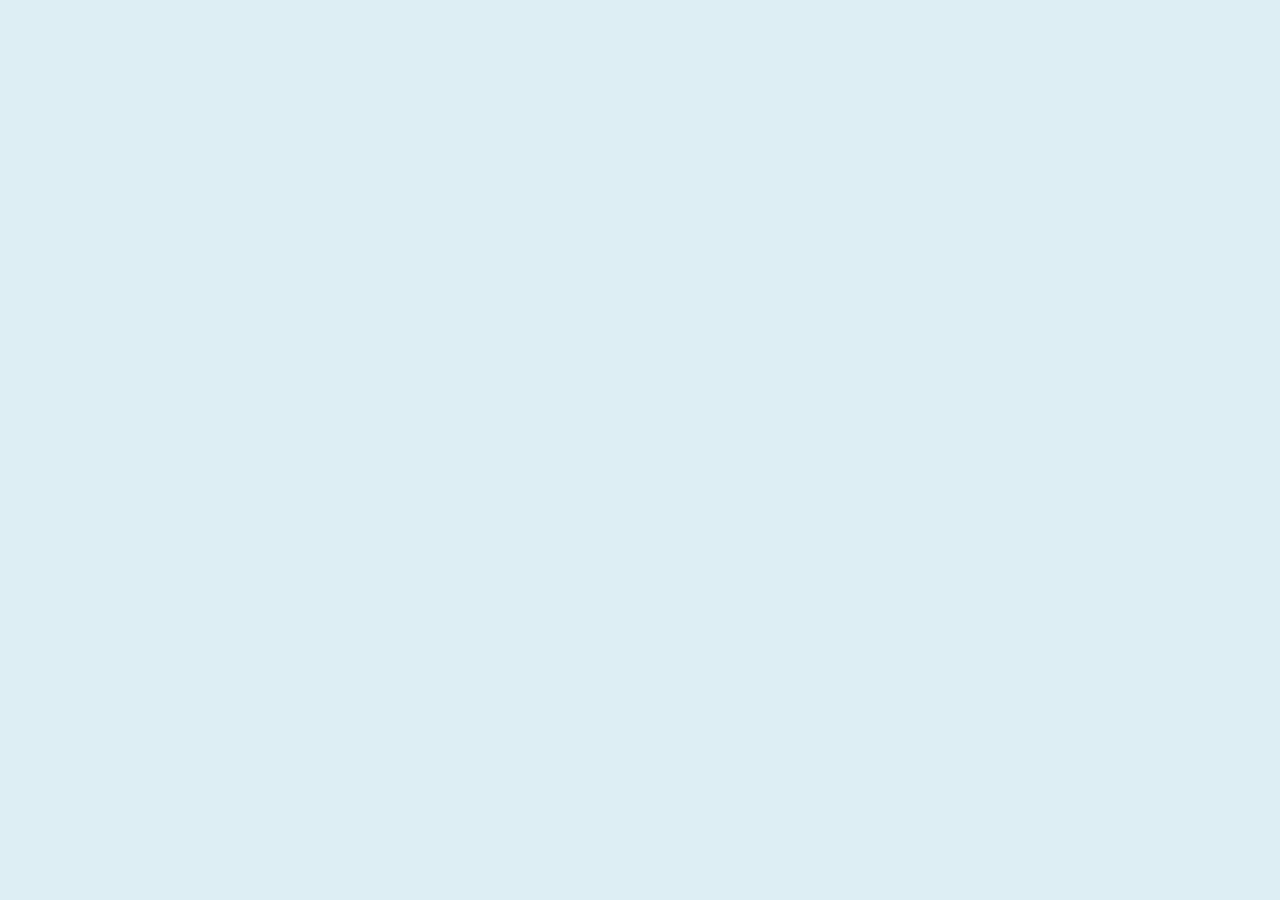
==== JavaScript/Benzene-Notes/index.html @ 560c8592 "Starting new notes making app" ====
<!DOCTYPE html>
<html lang="en">
<head>
    <meta charset="UTF-8">
    <meta name="viewport" content="width=device-width, initial-scale=1.0">
    <link rel="stylesheet" href="style.css">
    <title>Benzene Notes</title>
</head>
<body>
    

    <script src="script.js"></script>
</body>
</html>
---- JavaScript/Benzene-Notes/style.css ----
*{
    margin: 0;
    padding: 0;
    box-sizing: border-box;
}

:root{
    /* Background Color */
    --bg-light: rgb(221, 238, 244);
}

html,body{
    height: 100vh;
    width: 100vw;
}
body{
    background-color: var(--bg-light);
}
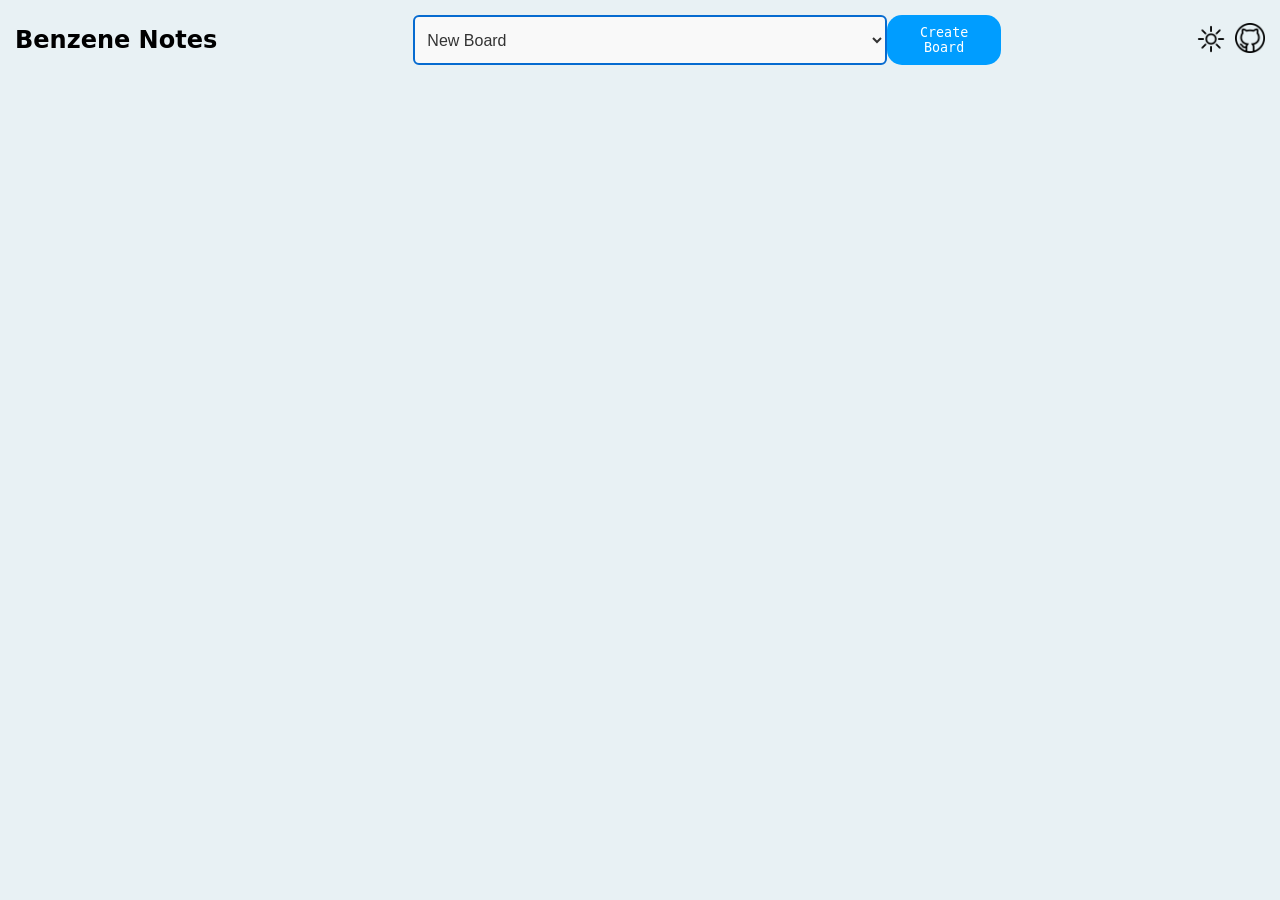
==== commit ebe2a8b8: "Navbar done (only html and css)" ====
--- a/JavaScript/Benzene-Notes/index.html
+++ b/JavaScript/Benzene-Notes/index.html
@@ -7,7 +7,32 @@
     <title>Benzene Notes</title>
 </head>
 <body>
-    
+    <!-- /* -----------Navbar---------- */ -->
+    <nav>
+        <h2>Benzene Notes</h2>
+        <div class="board-selector-container">
+            <select name="boards" id="boards" class="board-selector">
+                <option value="New Board">New Board</option>
+                <option value="New dsd">safBoard</option>
+                <option value="New saafsrd">fefe</option>
+            </select>
+            <button class="create-btn" id="boardCreateBtn">Create Board</button>
+        </div>
+        <div class="nav-right">
+            <button class="light-mode-btn" id="themeBtn"><img width="28" src="./assets/brightness.png" alt="Theme toogle button"></button>
+            <a href="https://github.com/madarame-rafiq" target="_blank"><img src="./assets/github.png" alt="Github icon" width="30"></a>
+        </div>
+    </nav>
+
+
+<!-- /* ------new board maker------ */ -->
+ <div class="new-board-maker-container">
+     <div class="new-board-maker">
+         <input type="text" placeholder="Enter board name" class="input-board-name">
+         <button class="create-btn">Create</button>
+        </div>
+        <div class="transparent-bg"></div>
+ </div>
 
     <script src="script.js"></script>
 </body>
--- a/JavaScript/Benzene-Notes/style.css
+++ b/JavaScript/Benzene-Notes/style.css
@@ -6,7 +6,21 @@
 
 :root{
     /* Background Color */
-    --bg-light: rgb(221, 238, 244);
+    --bg-light: rgb(232, 241, 244);
+    --create-btn-bg: rgb(0, 157, 255);
+
+
+    /* Color */
+    --light-blue: ;
+
+
+    /* Space */
+    --s-size: 5px;
+    --x-size: 10px;
+    --l-size: 15px;
+    --xl-size: 20px;
+    --xxl-size: 25px;
+    --xxxl-size: 30px;
 }
 
 html,body{
@@ -15,4 +29,109 @@
 }
 body{
     background-color: var(--bg-light);
+    font-family: system-ui, -apple-system, BlinkMacSystemFont, 'Segoe UI', Roboto, Oxygen, Ubuntu, Cantarell, 'Open Sans', 'Helvetica Neue', sans-serif;
+    position: relative;
+}
+
+
+
+/* -----------Navbar---------- */
+nav{
+    display: flex;
+    width: 100vw;
+    justify-content: space-between;
+    align-items: center;
+    padding: var(--l-size) var(--l-size);
+}
+
+.board-selector-container{
+    width: 47%;
+    display: flex;
+    justify-content: space-between;
+}
+
+.board-selector{
+    width: 83%;
+    padding: 8px;
+    font-size: 16px;
+    border: 2px solid #066bd0;
+    border-radius: 6px;
+    background-color: #f9f9f9;
+    color: #333;
+    outline: none;
+}
+
+option {
+    padding: var(--l-size) var(--l-size);
+    background-color: rgb(244, 240, 240);
+}
+
+.create-btn{
+    padding: var(--x-size) var(--x-size);
+    background-color: var(--create-btn-bg);
+    border-radius: var(--l-size);
+    cursor: pointer;
+    border: none;
+    outline: none;
+    color: white;
+    font-family: monospace;
+    font-weight: 400;
+}
+.create-btn:hover{
+    border: solid black 1px;
+}
+
+
+.nav-right{
+    display: flex;
+    justify-content: center;
+    align-items: center;
+    gap: 10px;
+}
+.light-mode-btn{
+    border: none;
+    border-radius: var(--s-size);
+    background-color: transparent;
+    cursor: pointer;
+}
+
+
+
+/* ------new board maker------ */
+.new-board-maker-container{
+    position: fixed;
+    top: 0;
+    left: 0;
+   display: none;
+   justify-content: center;
+   align-items: center;
+    height: 100%;
+    width: 100%;
+    z-index: 999;
+}
+.transparent-bg{
+    height: 100%;
+    width: 100%;
+    background-color: rgba(0, 0, 0, 0.56);
+    position: absolute;
+    z-index: 1;
+}
+.new-board-maker{
+    padding: var(--xxl-size) var(--xxl-size);
+    position: relative;
+    z-index: 2;
+    display: flex;
+    flex-direction: column;
+    gap: 10px;
+    background-color: white;
+    border-radius: var(--l-size);
+}
+.input-board-name{
+    outline: none;
+    border: solid 2px rgb(0, 115, 255);
+    padding: var(--l-size) var(--x-size);
+    border-radius: var(--x-size);
+}
+.show-new-board-maker{
+    display: flex;
 }
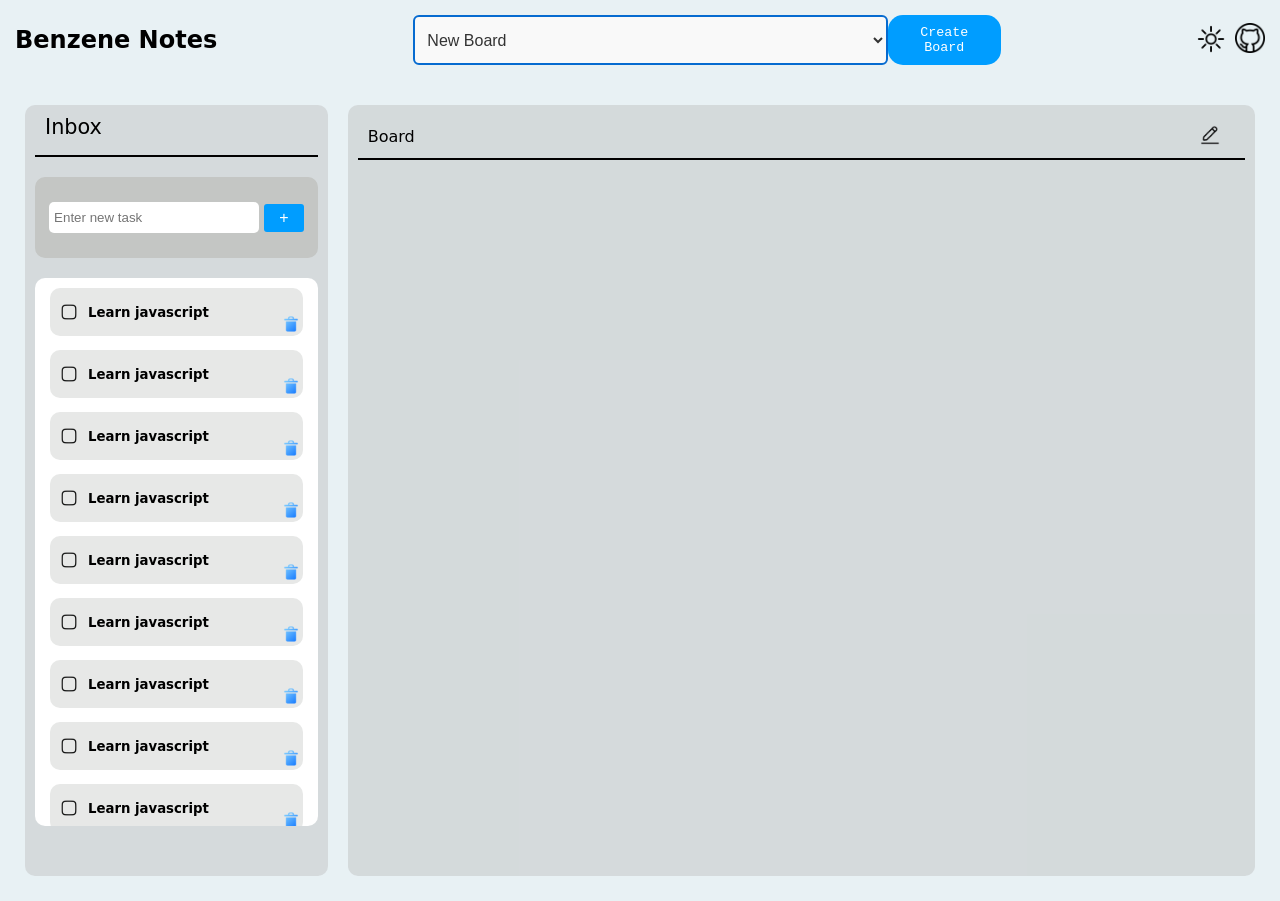
==== commit 901a5f7b: "html and css of inbox" ====
--- a/JavaScript/Benzene-Notes/index.html
+++ b/JavaScript/Benzene-Notes/index.html
@@ -34,6 +34,98 @@
         <div class="transparent-bg"></div>
  </div>
 
+
+
+ <main>
+    <div class="inbox">
+        <div class="heading" style="font-size: 1.3rem; padding-bottom: 16px;">Inbox</div>
+        <div class="new-task">
+            <input type="text" placeholder="Enter new task" class="input-new-task" >
+            <button class="create-task-btn">+</button>
+        </div>
+
+        <div class="inbox-task-container">
+            <div class="task">
+                <img class="task-btn" width="18" src="./assets/unchecked.png" alt="inchecked">
+            
+                <h5>Learn javascript</h5>
+            
+                <button class="task-btn"><img class="delete-btn" src="./assets/trash.png"  alt="Delete task"></button>
+            </div>
+            <div class="task">
+                <img class="task-btn" width="18" src="./assets/unchecked.png" alt="inchecked">
+            
+                <h5>Learn javascript</h5>
+            
+                <button class="task-btn"><img class="delete-btn" src="./assets/trash.png"  alt="Delete task"></button>
+            </div>
+            <div class="task">
+                <img class="task-btn" width="18" src="./assets/unchecked.png" alt="inchecked">
+            
+                <h5>Learn javascript</h5>
+            
+                <button class="task-btn"><img class="delete-btn" src="./assets/trash.png"  alt="Delete task"></button>
+            </div>
+            <div class="task">
+                <img class="task-btn" width="18" src="./assets/unchecked.png" alt="inchecked">
+            
+                <h5>Learn javascript</h5>
+            
+                <button class="task-btn"><img class="delete-btn" src="./assets/trash.png"  alt="Delete task"></button>
+            </div>
+            <div class="task">
+                <img class="task-btn" width="18" src="./assets/unchecked.png" alt="inchecked">
+            
+                <h5>Learn javascript</h5>
+            
+                <button class="task-btn"><img class="delete-btn" src="./assets/trash.png"  alt="Delete task"></button>
+            </div>
+            <div class="task">
+                <img class="task-btn" width="18" src="./assets/unchecked.png" alt="inchecked">
+            
+                <h5>Learn javascript</h5>
+            
+                <button class="task-btn"><img class="delete-btn" src="./assets/trash.png"  alt="Delete task"></button>
+            </div>
+            <div class="task">
+                <img class="task-btn" width="18" src="./assets/unchecked.png" alt="inchecked">
+            
+                <h5>Learn javascript</h5>
+            
+                <button class="task-btn"><img class="delete-btn" src="./assets/trash.png"  alt="Delete task"></button>
+            </div>
+            <div class="task">
+                <img class="task-btn" width="18" src="./assets/unchecked.png" alt="inchecked">
+            
+                <h5>Learn javascript</h5>
+            
+                <button class="task-btn"><img class="delete-btn" src="./assets/trash.png"  alt="Delete task"></button>
+            </div>
+            <div class="task">
+                <img class="task-btn" width="18" src="./assets/unchecked.png" alt="inchecked">
+            
+                <h5>Learn javascript</h5>
+            
+                <button class="task-btn"><img class="delete-btn" src="./assets/trash.png"  alt="Delete task"></button>
+            </div>
+            <div class="task">
+                <img class="task-btn" width="18" src="./assets/unchecked.png" alt="inchecked">
+            
+                <h5>Learn javascript</h5>
+            
+                <button class="task-btn"><img class="delete-btn" src="./assets/trash.png"  alt="Delete task"></button>
+            </div>
+        </div>
+    </div>
+    
+
+    <div class="board">
+        <div class="heading"><span id="boardName">Board</span>
+            <button class="edit-btn"><img width="20" src="./assets/edit-text.png" alt="edit button"></button>
+        </div>
+        
+    </div>
+ </main>
     <script src="script.js"></script>
 </body>
 </html>
--- a/JavaScript/Benzene-Notes/style.css
+++ b/JavaScript/Benzene-Notes/style.css
@@ -8,6 +8,7 @@
     /* Background Color */
     --bg-light: rgb(232, 241, 244);
     --create-btn-bg: rgb(0, 157, 255);
+    --inbox-board-bg: #bab9b96a;
 
 
     /* Color */
@@ -134,4 +135,124 @@
 }
 .show-new-board-maker{
     display: flex;
+}
+
+
+
+
+/* ------main----- */
+main{
+    /* background-color: rgb(98, 0, 0); */
+    padding: var(--xxl-size) var(--xxl-size);
+    display: flex;
+    width: 100%;
+    gap: 20px;
+    height: 91.2%;
+}
+
+.inbox{
+    background-color: var(--inbox-board-bg);
+    height: 100%;
+    width: 25%;    
+    padding: var(--x-size) var(--x-size);
+    border-radius: var(--x-size);
+}
+
+.board{
+    background-color: var(--inbox-board-bg);
+    height: 100%;
+    width: 75%;
+    border-radius: var(--x-size);
+    padding: var(--x-size) var(--x-size);
+}
+
+.heading{
+    border-bottom: solid 2px black;
+    display: flex;
+    justify-content: space-between;
+    align-items: center;
+    padding: 0 var(--x-size);
+}
+.edit-btn{
+    background-color: transparent;
+    border: none;
+    margin: 0;
+    cursor: pointer;
+    outline: none;
+    padding: var(--x-size) var(--l-size);
+    /* width: 10px; */
+}
+
+
+
+
+/* ------create new task------ */
+.new-task{
+    width: 100%;
+    display: flex;
+    align-items: center;
+    background-color: rgb(196, 198, 196);
+    border-radius: var(--x-size);
+    justify-content: center;
+    gap: 5px;
+    padding: var(--xxl-size) var(--x-size);
+    margin-top: 20px;
+}
+.input-new-task{
+    width: 80%;
+    height: 31px;
+    outline: none;
+    border: none;
+    border-radius: var(--s-size);
+    padding: var(--x-size) var(--s-size);
+}
+.create-task-btn{
+    color: white;
+    font-size: 1rem;
+    padding: var(--s-size) var(--l-size);
+    border: none;
+    border-radius: 3px;
+    background-color: var(--create-btn-bg
+    );
+    cursor: pointer;
+}
+.create-task-btn:hover{
+    background-color: #066bd0;
+}
+
+/* inbox-task-container */
+.inbox-task-container{
+    height: 73%;
+    margin-top: 20px;
+    border-radius: var(--x-size);
+    background-color: white;
+    display: flex;
+    flex-direction: column;
+    gap: 14px;
+    padding: var(--x-size) var(--l-size);
+    overflow-y: auto;
+}
+
+.task{
+    background-color: rgb(231, 232, 231);
+    padding: var(--l-size) var(--x-size);
+    display: flex;
+    align-items: center;
+    border-radius: var(--x-size);
+    cursor: grab;
+    position: relative;
+    gap:10px;
+}
+.task-btn{
+    border: none;
+    outline: none;
+    background-color: transparent;
+    cursor: pointer;
+}
+.delete-btn{
+    position: absolute;
+    bottom: 4px;
+    right: 4px;
+    cursor: pointer;
+    width: 16px;
 }
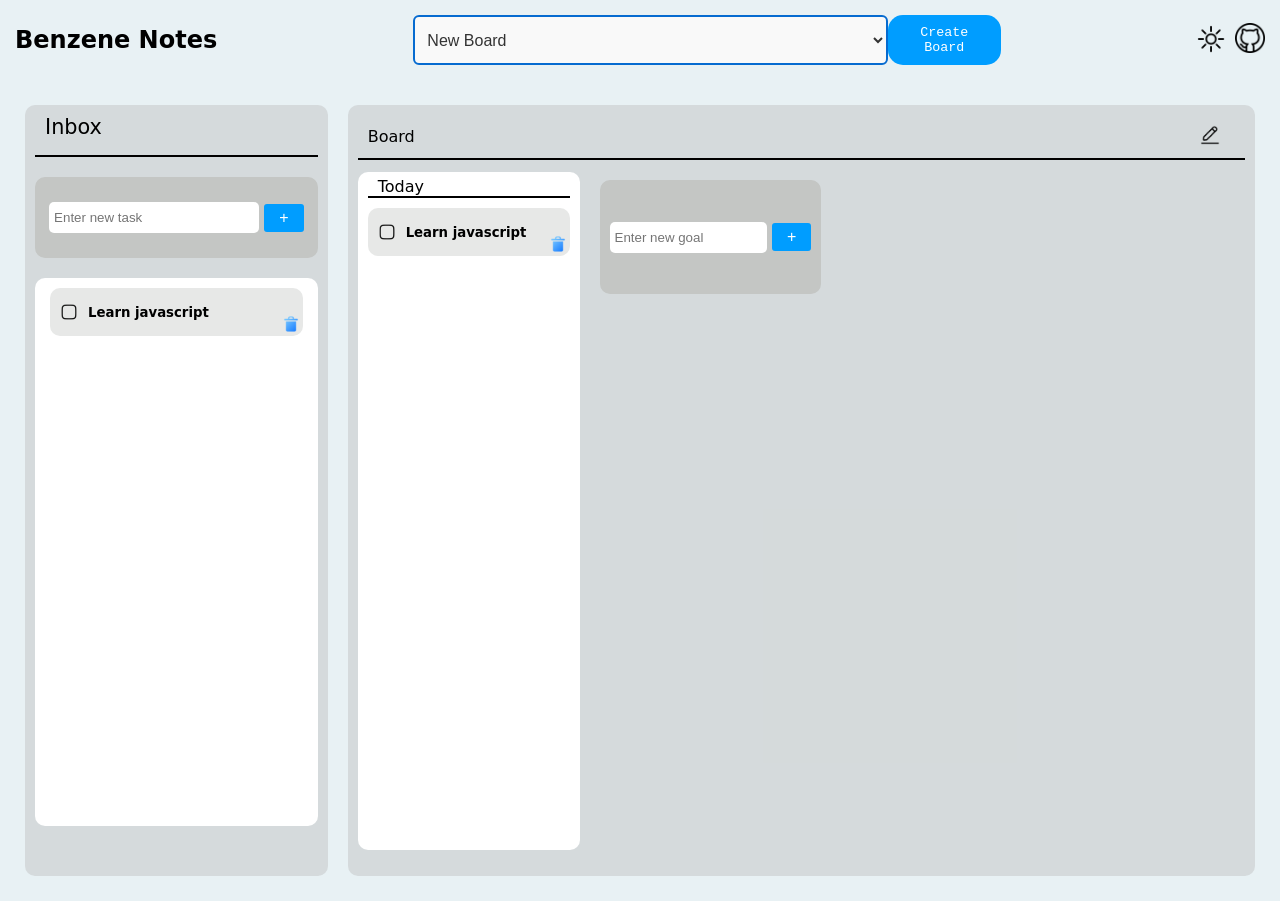
==== commit 3e116696: "UI done" ====
--- a/JavaScript/Benzene-Notes/index.html
+++ b/JavaScript/Benzene-Notes/index.html
@@ -39,6 +39,7 @@
  <main>
     <div class="inbox">
         <div class="heading" style="font-size: 1.3rem; padding-bottom: 16px;">Inbox</div>
+
         <div class="new-task">
             <input type="text" placeholder="Enter new task" class="input-new-task" >
             <button class="create-task-btn">+</button>
@@ -52,69 +53,7 @@
             
                 <button class="task-btn"><img class="delete-btn" src="./assets/trash.png"  alt="Delete task"></button>
             </div>
-            <div class="task">
-                <img class="task-btn" width="18" src="./assets/unchecked.png" alt="inchecked">
             
-                <h5>Learn javascript</h5>
-            
-                <button class="task-btn"><img class="delete-btn" src="./assets/trash.png"  alt="Delete task"></button>
-            </div>
-            <div class="task">
-                <img class="task-btn" width="18" src="./assets/unchecked.png" alt="inchecked">
-            
-                <h5>Learn javascript</h5>
-            
-                <button class="task-btn"><img class="delete-btn" src="./assets/trash.png"  alt="Delete task"></button>
-            </div>
-            <div class="task">
-                <img class="task-btn" width="18" src="./assets/unchecked.png" alt="inchecked">
-            
-                <h5>Learn javascript</h5>
-            
-                <button class="task-btn"><img class="delete-btn" src="./assets/trash.png"  alt="Delete task"></button>
-            </div>
-            <div class="task">
-                <img class="task-btn" width="18" src="./assets/unchecked.png" alt="inchecked">
-            
-                <h5>Learn javascript</h5>
-            
-                <button class="task-btn"><img class="delete-btn" src="./assets/trash.png"  alt="Delete task"></button>
-            </div>
-            <div class="task">
-                <img class="task-btn" width="18" src="./assets/unchecked.png" alt="inchecked">
-            
-                <h5>Learn javascript</h5>
-            
-                <button class="task-btn"><img class="delete-btn" src="./assets/trash.png"  alt="Delete task"></button>
-            </div>
-            <div class="task">
-                <img class="task-btn" width="18" src="./assets/unchecked.png" alt="inchecked">
-            
-                <h5>Learn javascript</h5>
-            
-                <button class="task-btn"><img class="delete-btn" src="./assets/trash.png"  alt="Delete task"></button>
-            </div>
-            <div class="task">
-                <img class="task-btn" width="18" src="./assets/unchecked.png" alt="inchecked">
-            
-                <h5>Learn javascript</h5>
-            
-                <button class="task-btn"><img class="delete-btn" src="./assets/trash.png"  alt="Delete task"></button>
-            </div>
-            <div class="task">
-                <img class="task-btn" width="18" src="./assets/unchecked.png" alt="inchecked">
-            
-                <h5>Learn javascript</h5>
-            
-                <button class="task-btn"><img class="delete-btn" src="./assets/trash.png"  alt="Delete task"></button>
-            </div>
-            <div class="task">
-                <img class="task-btn" width="18" src="./assets/unchecked.png" alt="inchecked">
-            
-                <h5>Learn javascript</h5>
-            
-                <button class="task-btn"><img class="delete-btn" src="./assets/trash.png"  alt="Delete task"></button>
-            </div>
         </div>
     </div>
     
@@ -124,6 +63,30 @@
             <button class="edit-btn"><img width="20" src="./assets/edit-text.png" alt="edit button"></button>
         </div>
         
+        <div class="GOALS">
+            <div class="goal-container">
+                <div class="heading"><span id="goalName">Today</span></div>
+    
+                <div class="goal">
+                    <img class="task-btn" width="18" src="./assets/unchecked.png" alt="inchecked">
+                
+                    <h5>Learn javascript</h5>
+                
+                    <button class="task-btn"><img class="delete-btn" src="./assets/trash.png"  alt="Delete task"></button>
+                </div>
+            </div>
+
+
+
+
+
+             <div class="new-goal">
+                <input type="text" placeholder="Enter new goal" class="input-new-goal" >
+                <button class="create-task-btn" id="createGoal">+</button>
+            </div>
+        </div>
+
+
     </div>
  </main>
     <script src="script.js"></script>
--- a/JavaScript/Benzene-Notes/style.css
+++ b/JavaScript/Benzene-Notes/style.css
@@ -164,6 +164,8 @@
     width: 75%;
     border-radius: var(--x-size);
     padding: var(--x-size) var(--x-size);
+overflow-y: hidden;
+
 }
 
 .heading{
@@ -255,4 +257,103 @@
     right: 4px;
     cursor: pointer;
     width: 16px;
+}
+
+
+
+
+
+/* ------board------ */
+
+.goal-container{
+    min-width: 25%;
+    display: flex;
+    height: 95%;
+    flex-direction: column;
+    background-color: white;
+    border-radius: 10px;
+    margin-top: 12px;
+    /* overflow-y: auto; */
+    padding: var(--s-size) var(--x-size);
+}
+/* .goal-container{
+    height: 73%;
+    margin-top: 20px;
+    border-radius: var(--x-size);
+    background-color: white;
+    display: flex;
+    flex-direction: column;
+    gap: 14px;
+    padding: var(--x-size) var(--l-size);
+  
+} */
+
+.goal{
+    background-color: rgb(231, 232, 231);
+    padding: var(--l-size) var(--x-size);
+    display: flex;
+    align-items: center;
+    border-radius: var(--x-size);
+    cursor: grab;
+    position: relative;
+    margin-top: 10px;
+    gap:10px;
+}
+.task-btn{
+    border: none;
+    outline: none;
+    background-color: transparent;
+    cursor: pointer;
+}
+.delete-btn{
+    position: absolute;
+    bottom: 4px;
+    right: 4px;
+    cursor: pointer;
+    width: 16px;
+}
+
+
+/* -----*********--- */
+.GOALS{
+    display: flex;
+    gap: 20px;
+    overflow-x: auto;
+    height: 95%;
+    /* background-color: green; */
+}
+
+/* ---create new goal----- */
+.new-goal{
+    width: 25%;
+    display: flex;
+    height: 16%;
+    align-items: center;
+    background-color: rgb(196, 198, 196);
+    border-radius: var(--x-size);
+    justify-content: center;
+    gap: 5px;
+    padding: var(--xxl-size) var(--x-size);
+    margin-top: 20px;
+}
+.input-new-goal{
+    width: 80%;
+    height: 31px;
+    outline: none;
+    border: none;
+    border-radius: var(--s-size);
+    padding: var(--x-size) var(--s-size);
+}
+.create-task-btn{
+    color: white;
+    font-size: 1rem;
+    padding: var(--s-size) var(--l-size);
+    border: none;
+    border-radius: 3px;
+    background-color: var(--create-btn-bg
+    );
+    cursor: pointer;
+}
+.create-task-btn:hover{
+    background-color: #066bd0;
 }
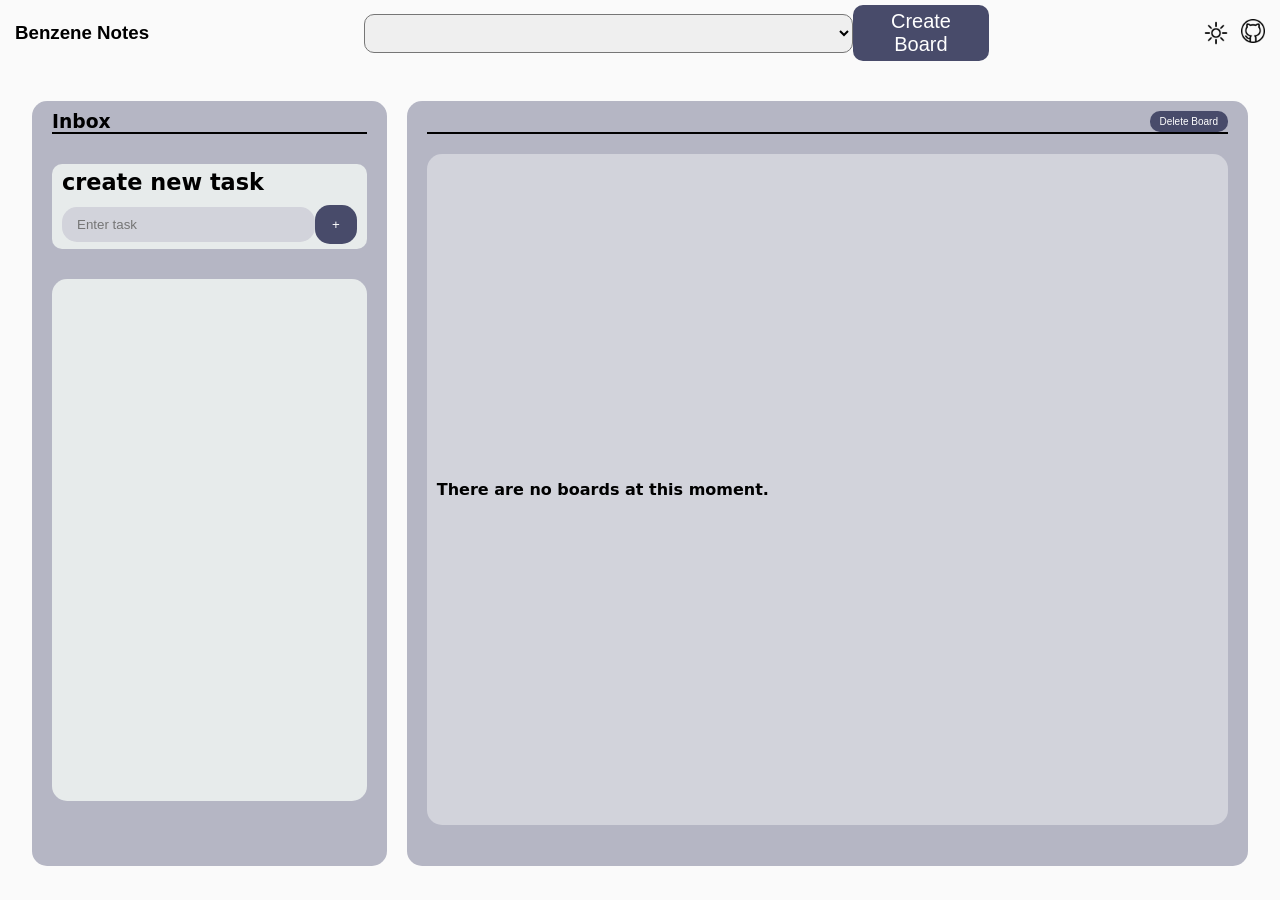
==== commit 655c52cd: "Completed Benzene Notes" ====
--- a/JavaScript/Benzene-Notes/index.html
+++ b/JavaScript/Benzene-Notes/index.html
@@ -7,88 +7,84 @@
     <title>Benzene Notes</title>
 </head>
 <body>
-    <!-- /* -----------Navbar---------- */ -->
+    <!-- //Navbar -->
     <nav>
-        <h2>Benzene Notes</h2>
-        <div class="board-selector-container">
-            <select name="boards" id="boards" class="board-selector">
-                <option value="New Board">New Board</option>
-                <option value="New dsd">safBoard</option>
-                <option value="New saafsrd">fefe</option>
-            </select>
-            <button class="create-btn" id="boardCreateBtn">Create Board</button>
+        <h3 id="navHeading">Benzene Notes</h3>
+
+        <div class="select-container">
+            <select id="myBoards"></select>
+
+            <button class="create-btn" id="createBoard" onclick="newBoardOn()">Create Board</button>
         </div>
+
         <div class="nav-right">
-            <button class="light-mode-btn" id="themeBtn"><img width="28" src="./assets/brightness.png" alt="Theme toogle button"></button>
-            <a href="https://github.com/madarame-rafiq" target="_blank"><img src="./assets/github.png" alt="Github icon" width="30"></a>
+            <img src="./assets/brightness.png" alt="Theme toggle" width="24" id="toggleThemeBtn">
+            <a href="https://github.com/madarame-rafiq/" target="_blank" id="githubLogo"><img src="./assets/github.png" alt="Github logo" width="24"></a>
         </div>
     </nav>
 
+    <!-- //Contains inbox and board -->
+    <main>
 
-<!-- /* ------new board maker------ */ -->
- <div class="new-board-maker-container">
-     <div class="new-board-maker">
-         <input type="text" placeholder="Enter board name" class="input-board-name">
-         <button class="create-btn">Create</button>
-        </div>
-        <div class="transparent-bg"></div>
- </div>
-
-
-
- <main>
-    <div class="inbox">
-        <div class="heading" style="font-size: 1.3rem; padding-bottom: 16px;">Inbox</div>
-
-        <div class="new-task">
-            <input type="text" placeholder="Enter new task" class="input-new-task" >
-            <button class="create-task-btn">+</button>
-        </div>
-
-        <div class="inbox-task-container">
-            <div class="task">
-                <img class="task-btn" width="18" src="./assets/unchecked.png" alt="inchecked">
+        <!-- //Inbox -->
+        <div class="inbox">
+            <!-- //heading -->
+            <div class="top">
+                <h3>Inbox</h3>
+            </div>
             
-                <h5>Learn javascript</h5>
-            
-                <button class="task-btn"><img class="delete-btn" src="./assets/trash.png"  alt="Delete task"></button>
+            <!-- //Creatting new task -->
+            <div class="create-task">
+                <h4>create new task</h4>
+                <div class="newtask-container">
+                    <input type="text" id="newTaskInput" placeholder="Enter task">
+                    <button class="create-btn" id="createTask">+</button>
+                </div>
+            </div>
+            <!-- //Will contain all the tasks in inbox -->
+            <div class="task-container">
+                
             </div>
             
         </div>
-    </div>
-    
+        
+        <!-- //Board -->
+        <div class="board">
+            <!-- //heading -->
+             <div class="top">
+                 <h3 id="boardHeading"></h3>
+                 <button id="deleteBoardBtn" class="create-btn">Delete Board</button>
+             </div>
 
-    <div class="board">
-        <div class="heading"><span id="boardName">Board</span>
-            <button class="edit-btn"><img width="20" src="./assets/edit-text.png" alt="edit button"></button>
-        </div>
-        
-        <div class="GOALS">
-            <div class="goal-container">
-                <div class="heading"><span id="goalName">Today</span></div>
-    
-                <div class="goal">
-                    <img class="task-btn" width="18" src="./assets/unchecked.png" alt="inchecked">
+             <!-- //contains all the goals -->
+              <div class="goal-container">
                 
-                    <h5>Learn javascript</h5>
-                
-                    <button class="task-btn"><img class="delete-btn" src="./assets/trash.png"  alt="Delete task"></button>
-                </div>
-            </div>
+            
+                <!-- //Create new goal -->
+                    <!-- <div class="create-goal">
+                        <h4>create new goal</h4>
+                        <div class="newgoal-container">
+                            <input type="text" id="newGoalInput" placeholder="Enter goal">
+                            <button class="create-btn" id="createGoal">+</button>
+                        </div>
+                    </div> -->
+              </div>
+
+         </div>
+
+    </main>
 
 
+    <div class="newboardContainer">
+        <div class="bg" onclick="newBoardOff()"></div>
+        <div class="createNewBoard">
+            <input type="text" placeholder="Enter board name" id="newBoardInput">
+            <button class="create-btn" id="newBoard" onclick="createBoard()">Create</button>
+        </div>
+
+    </div>
 
 
-
-             <div class="new-goal">
-                <input type="text" placeholder="Enter new goal" class="input-new-goal" >
-                <button class="create-task-btn" id="createGoal">+</button>
-            </div>
-        </div>
-
-
-    </div>
- </main>
     <script src="script.js"></script>
 </body>
 </html>
--- a/JavaScript/Benzene-Notes/style.css
+++ b/JavaScript/Benzene-Notes/style.css
@@ -6,354 +6,291 @@
 
 :root{
     /* Background Color */
-    --bg-light: rgb(232, 241, 244);
-    --create-btn-bg: rgb(0, 157, 255);
-    --inbox-board-bg: #bab9b96a;
-
-
-    /* Color */
-    --light-blue: ;
+    --light-bg: #FAFAFA;
+    --create-btn-bg: #484B6A;
+    --inboxAndGoals-bg-light: #a7a8b9d3;
+
 
 
     /* Space */
-    --s-size: 5px;
-    --x-size: 10px;
-    --l-size: 15px;
-    --xl-size: 20px;
-    --xxl-size: 25px;
-    --xxxl-size: 30px;
-}
-
-html,body{
+    --s-space: 5px;
+    --x-space: 10px;
+    --l-space: 15px;
+    --xl-space: 20px;
+    --xxl-space: 25px;
+    --xxxl-space: 30px;
+}
+
+html,
+body{
     height: 100vh;
     width: 100vw;
 }
+
 body{
-    background-color: var(--bg-light);
+    background-color: var(--light-bg);
     font-family: system-ui, -apple-system, BlinkMacSystemFont, 'Segoe UI', Roboto, Oxygen, Ubuntu, Cantarell, 'Open Sans', 'Helvetica Neue', sans-serif;
+    display: flex;
+    align-items: center;
+    flex-direction: column;
     position: relative;
 }
 
 
-
-/* -----------Navbar---------- */
+/* Navbar -----> dont need to be changed */
 nav{
-    display: flex;
-    width: 100vw;
-    justify-content: space-between;
-    align-items: center;
-    padding: var(--l-size) var(--l-size);
-}
-
-.board-selector-container{
-    width: 47%;
-    display: flex;
-    justify-content: space-between;
-}
-
-.board-selector{
-    width: 83%;
-    padding: 8px;
-    font-size: 16px;
-    border: 2px solid #066bd0;
-    border-radius: 6px;
-    background-color: #f9f9f9;
-    color: #333;
+    /* background-color: red; */
+    display: flex;
+    justify-content: space-between;
+    padding: var(--s-space) var(--l-space);
+    align-items: center;
+    width: 100%;
+}
+
+#navHeading{
+    font-family: 'Franklin Gothic Medium', 'Arial Narrow', Arial, sans-serif;
+}
+
+.select-container{
+    width: 50%;
+    display: flex;
+    align-items: center;
+    justify-content: space-around;
+    /* background-color: green; */
+}
+.select-container > #myBoards{
+    width: 80%;
     outline: none;
-}
-
-option {
-    padding: var(--l-size) var(--l-size);
-    background-color: rgb(244, 240, 240);
-}
-
+    border-radius: var(--x-space);
+    padding: var(--x-space) var(--l-space);
+    cursor: pointer;
+}
+.select-container > #createBoard{
+    
+    font-size: 20px;
+}
+
+.nav-right{
+    display: flex;
+    align-items: center;
+    gap: 13px;
+}
+.nav-right > #toggleThemeBtn{
+    cursor: pointer;
+}
+.nav-right >  #toggleThemeBtn:hover{
+    background-color: rgba(0, 0, 0, 0.048);
+}
+.nav-right >  #githubLogo:hover{
+    background-color: rgba(0, 0, 0, 0.048);
+}
+
+
+/* creat btn style */
 .create-btn{
-    padding: var(--x-size) var(--x-size);
+    border: none;
     background-color: var(--create-btn-bg);
-    border-radius: var(--l-size);
-    cursor: pointer;
+    color: white;
+    cursor: pointer;
+    font-weight: 500;
+    border-radius: var(--x-space);
+    padding: var(--s-space) var(--x-space);
+}
+.create-btn:hover{
+    opacity: 0.9;
+    
+}
+
+
+
+/* -----Boards----- */
+main{
+    display: flex;
+    height: 85%;
+    width: 95%;
+    margin-top: 35px;
+    gap: 20px;
+    border-radius: var(--l-space);
+}
+.inbox{
+    background-color: var(--inboxAndGoals-bg-light);
+    width: calc(30% - 10px);
+    border-radius: var(--l-space);
+    padding: var(--x-space) var(--xl-space);
+}
+.board{
+    background-color: var(--inboxAndGoals-bg-light);
+    width: calc(70% - 10px);
+    border-radius: var(--l-space);
+    padding: var(--x-space) var(--xl-space);
+}
+
+.top{  /* The heading of the inbox and board */
+    border-bottom: solid 2px black;
+    display: flex;
+    align-items: center;
+    justify-content: space-between;
+}
+.top > #deleteBoardBtn{
+    font-size: 10px;
+}
+
+
+/* -----create task----- */
+.create-task{
+    background-color: rgb(231, 235, 235);
+    border-radius: var(--x-space);
+    padding: var(--s-space) var(--x-space);
+    font-size: 1.4rem;
+    margin-top: 30px;
+}
+.newtask-container{
+    /* background-color: crimson; */
+    display: flex;
+    align-items: center;
+    justify-content: space-between;
+    margin-top: 10px;
+}
+.newtask-container > #newTaskInput{
+    width: 90%;
     border: none;
+    background-color: #D2D3DB;
     outline: none;
-    color: white;
-    font-family: monospace;
-    font-weight: 400;
-}
-.create-btn:hover{
-    border: solid black 1px;
-}
-
-
-.nav-right{
+    border-radius: var(--l-space);
+    padding: var(--x-space) var(--l-space);
+}
+.newtask-container > #createTask{
+    padding: 12px 17px;
+    border-radius: var(--l-space);
+}
+
+
+/* -----task Container---- */
+.task-container{
+    height: 70%;
+    background-color: rgb(231, 235, 235);
+    margin-top: 30px;
+    border-radius: var(--l-space);
+    padding: var(--x-space) var(--l-space);
+    overflow-y: auto;
+}
+.task{
+    padding: var(--x-space) var(--l-space);
+    background-color: #D2D3DB;
+    border-radius: var(--l-space);
+    margin-bottom: 10px;
+
+    display: flex;
+    align-items: center;
+    cursor: grab;
+    margin-top: 6px;
+}
+.task > .deleteTask{
+    cursor: pointer;
+    margin-left: auto;
+}
+.task > .checkbox{
+    cursor: pointer;
+}
+
+
+
+/* //board --> goals */
+.goal-container{
+    height: 90%;
+    background-color: #D2D3DB;
+    width: 100%;
+    margin-top: 20px;
+    border-radius: var(--l-space);
+    display: flex;
+    align-items: center;
+    gap: 15px;
+    padding: var(--x-space) var(--x-space);
+    overflow-x:scroll;
+}
+.goal{
+    min-width: 35%;
+    height: 100%;
+    background-color: rgb(231, 235, 235);
+    border-radius: var(--l-space);
+    padding: var(--x-space) var(--x-space);
+    overflow-y: auto;
+}
+#deleteGoalBtn{
+    font-size: 10px;
+}
+
+
+/* --create goal-- */
+.create-goal{
+    background-color: rgb(231, 235, 235);
+    border-radius: var(--x-space);
+    padding: var(--s-space) var(--x-space);
+    font-size: 1.4rem;
+    margin-top: 30px;
+    min-width: 40%;
+}
+.newgoal-container{
+    /* background-color: crimson; */
+    display: flex;
+    align-items: center;
+    justify-content: space-between;
+    margin-top: 10px;
+}
+.newgoal-container > #newGoalInput, #newBoardInput{
+    width: 90%;
+    border: none;
+    background-color: #D2D3DB;
+    outline: none;
+    border-radius: var(--l-space);
+    padding: var(--x-space) var(--l-space);
+}
+.newgoal-container > #createGoal{
+    padding: 12px 17px;
+    border-radius: var(--l-space);
+}
+
+
+
+
+
+/* ///Create New Board */
+.createNewBoard{
+    position: absolute;
+    
+    padding: var(--xxxl-space) var(--xxxl-space);
+    background-color: var(--light-bg);
+    border-radius: var(--l-space);
     display: flex;
     justify-content: center;
     align-items: center;
-    gap: 10px;
-}
-.light-mode-btn{
-    border: none;
-    border-radius: var(--s-size);
-    background-color: transparent;
-    cursor: pointer;
-}
-
-
-
-/* ------new board maker------ */
-.new-board-maker-container{
+    flex-direction: column;
+    gap: 20px;
+    z-index: 999;
+    background-color: rgba(174, 169, 169, 0.921);
+}
+.newboardContainer{
+    position: absolute;
+    height: 100%;
+    width: 100%;
+    display: none;
+    justify-content: center;
+    align-items: center;
+}
+.bg{
     position: fixed;
-    top: 0;
-    left: 0;
-   display: none;
-   justify-content: center;
-   align-items: center;
     height: 100%;
     width: 100%;
-    z-index: 999;
-}
-.transparent-bg{
-    height: 100%;
-    width: 100%;
-    background-color: rgba(0, 0, 0, 0.56);
-    position: absolute;
-    z-index: 1;
-}
-.new-board-maker{
-    padding: var(--xxl-size) var(--xxl-size);
-    position: relative;
-    z-index: 2;
-    display: flex;
-    flex-direction: column;
-    gap: 10px;
-    background-color: white;
-    border-radius: var(--l-size);
-}
-.input-board-name{
-    outline: none;
-    border: solid 2px rgb(0, 115, 255);
-    padding: var(--l-size) var(--x-size);
-    border-radius: var(--x-size);
-}
-.show-new-board-maker{
-    display: flex;
-}
-
-
-
-
-/* ------main----- */
-main{
-    /* background-color: rgb(98, 0, 0); */
-    padding: var(--xxl-size) var(--xxl-size);
-    display: flex;
-    width: 100%;
-    gap: 20px;
-    height: 91.2%;
-}
-
-.inbox{
-    background-color: var(--inbox-board-bg);
-    height: 100%;
-    width: 25%;    
-    padding: var(--x-size) var(--x-size);
-    border-radius: var(--x-size);
-}
-
-.board{
-    background-color: var(--inbox-board-bg);
-    height: 100%;
-    width: 75%;
-    border-radius: var(--x-size);
-    padding: var(--x-size) var(--x-size);
-overflow-y: hidden;
-
-}
-
-.heading{
-    border-bottom: solid 2px black;
-    display: flex;
-    justify-content: space-between;
-    align-items: center;
-    padding: 0 var(--x-size);
-}
-.edit-btn{
-    background-color: transparent;
-    border: none;
-    margin: 0;
-    cursor: pointer;
-    outline: none;
-    padding: var(--x-size) var(--l-size);
-    /* width: 10px; */
-}
-
-
-
-
-/* ------create new task------ */
-.new-task{
-    width: 100%;
-    display: flex;
-    align-items: center;
-    background-color: rgb(196, 198, 196);
-    border-radius: var(--x-size);
-    justify-content: center;
-    gap: 5px;
-    padding: var(--xxl-size) var(--x-size);
-    margin-top: 20px;
-}
-.input-new-task{
-    width: 80%;
-    height: 31px;
-    outline: none;
-    border: none;
-    border-radius: var(--s-size);
-    padding: var(--x-size) var(--s-size);
-}
-.create-task-btn{
-    color: white;
-    font-size: 1rem;
-    padding: var(--s-size) var(--l-size);
-    border: none;
-    border-radius: 3px;
-    background-color: var(--create-btn-bg
-    );
-    cursor: pointer;
-}
-.create-task-btn:hover{
-    background-color: #066bd0;
-}
-
-/* inbox-task-container */
-.inbox-task-container{
-    height: 73%;
-    margin-top: 20px;
-    border-radius: var(--x-size);
-    background-color: white;
-    display: flex;
-    flex-direction: column;
-    gap: 14px;
-    padding: var(--x-size) var(--l-size);
-    overflow-y: auto;
-}
-
-.task{
-    background-color: rgb(231, 232, 231);
-    padding: var(--l-size) var(--x-size);
-    display: flex;
-    align-items: center;
-    border-radius: var(--x-size);
-    cursor: grab;
-    position: relative;
-    gap:10px;
-}
-.task-btn{
-    border: none;
-    outline: none;
-    background-color: transparent;
-    cursor: pointer;
-}
-.delete-btn{
-    position: absolute;
-    bottom: 4px;
-    right: 4px;
-    cursor: pointer;
-    width: 16px;
-}
-
-
-
-
-
-/* ------board------ */
-
-.goal-container{
-    min-width: 25%;
-    display: flex;
-    height: 95%;
-    flex-direction: column;
-    background-color: white;
-    border-radius: 10px;
-    margin-top: 12px;
-    /* overflow-y: auto; */
-    padding: var(--s-size) var(--x-size);
-}
-/* .goal-container{
-    height: 73%;
-    margin-top: 20px;
-    border-radius: var(--x-size);
-    background-color: white;
-    display: flex;
-    flex-direction: column;
-    gap: 14px;
-    padding: var(--x-size) var(--l-size);
-  
-} */
-
-.goal{
-    background-color: rgb(231, 232, 231);
-    padding: var(--l-size) var(--x-size);
-    display: flex;
-    align-items: center;
-    border-radius: var(--x-size);
-    cursor: grab;
-    position: relative;
-    margin-top: 10px;
-    gap:10px;
-}
-.task-btn{
-    border: none;
-    outline: none;
-    background-color: transparent;
-    cursor: pointer;
-}
-.delete-btn{
-    position: absolute;
-    bottom: 4px;
-    right: 4px;
-    cursor: pointer;
-    width: 16px;
-}
-
-
-/* -----*********--- */
-.GOALS{
-    display: flex;
-    gap: 20px;
-    overflow-x: auto;
-    height: 95%;
-    /* background-color: green; */
-}
-
-/* ---create new goal----- */
-.new-goal{
-    width: 25%;
-    display: flex;
-    height: 16%;
-    align-items: center;
-    background-color: rgb(196, 198, 196);
-    border-radius: var(--x-size);
-    justify-content: center;
-    gap: 5px;
-    padding: var(--xxl-size) var(--x-size);
-    margin-top: 20px;
-}
-.input-new-goal{
-    width: 80%;
-    height: 31px;
-    outline: none;
-    border: none;
-    border-radius: var(--s-size);
-    padding: var(--x-size) var(--s-size);
-}
-.create-task-btn{
-    color: white;
-    font-size: 1rem;
-    padding: var(--s-size) var(--l-size);
-    border: none;
-    border-radius: 3px;
-    background-color: var(--create-btn-bg
-    );
-    cursor: pointer;
-}
-.create-task-btn:hover{
-    background-color: #066bd0;
+    background-color: rgba(16, 16, 16, 0.459);
+    z-index: 99;
+}
+#newBoardInput{
+    width: 300px;
+    background-color:aliceblue;
+}
+
+
+.hover{
+    transform: scale(1.02);
+    border: dotted 2px black;
 }
